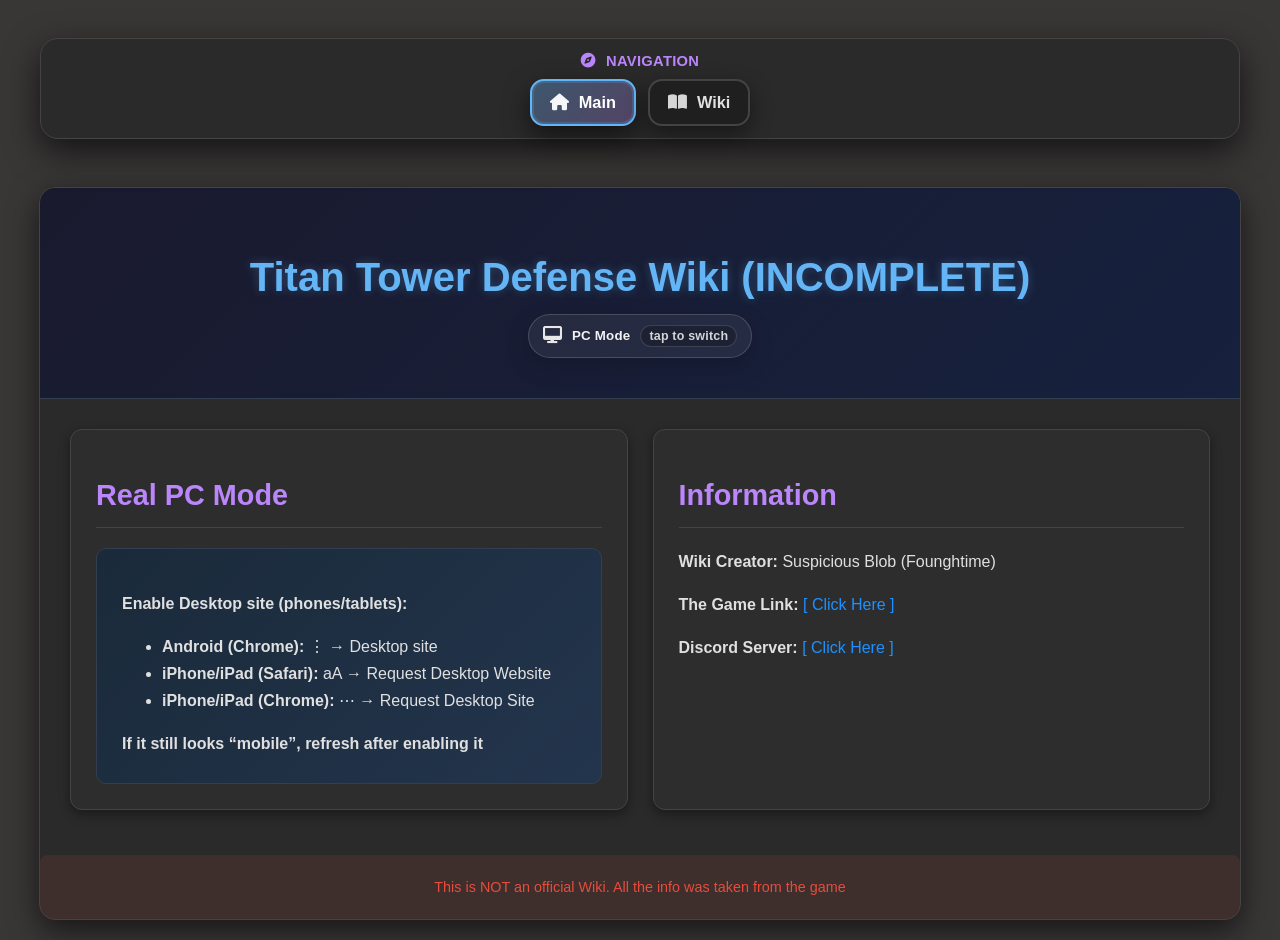
==== index.html @ 8ff45e08 "Update index.html" ====
<!DOCTYPE html>
<html lang="en">
<head>
  <meta charset="UTF-8">
  <meta id="viewport-meta" name="viewport" content="width=device-width, initial-scale=1.0, maximum-scale=5.0, user-scalable=yes">
  <meta name="description" content="Titan Tower Defense Wiki by Suspicious Blob">
  <title>Titan Tower Defense Wiki</title>

  <link rel="stylesheet" href="./assets/nav.css">
  <link rel="stylesheet" href="https://cdnjs.cloudflare.com/ajax/libs/font-awesome/6.4.0/css/all.min.css">

  <script>
    (function () {
      try {
        var key = 'ttd_layout_mode';
        var saved = localStorage.getItem(key);

        if (!saved) {
          saved = 'pc';
          localStorage.setItem(key, 'pc');
        }

        if (saved === 'mobile') {
          document.documentElement.classList.add('mobile-mode');
        } else {
          document.documentElement.classList.remove('mobile-mode');
        }
      } catch (e) {}
    })();
  </script>

  <script async src="https://www.googletagmanager.com/gtag/js?id=G-JSCZMYRF35"></script>
  <script>
    window.dataLayer = window.dataLayer || [];
    function gtag(){dataLayer.push(arguments);}
    gtag('js', new Date());
    gtag('config', 'G-JSCZMYRF35');
  </script>

  <style>
    body {
      background: #393636;
      color: #e0e0e0;
      font-family: 'Segoe UI', Tahoma, Geneva, Verdana, sans-serif;
      margin: 0;
      padding: 20px;
    }

    .custom-container {
      max-width: 1200px;
      margin: 0 auto;
      background: #2a2a2a;
      border-radius: 16px;
      box-shadow: 0 10px 30px rgba(0, 0, 0, 0.6);
      overflow: hidden;
      border: 1px solid #444;
    }

    .custom-header {
      background: linear-gradient(135deg, #1a1a2e, #16213e);
      color: white;
      padding: 40px 30px;
      text-align: center;
      border-bottom: 1px solid #333f50;
    }

    .content-section {
      padding: 30px;
      display: grid;
      grid-template-columns: repeat(auto-fit, minmax(300px, 1fr));
      gap: 25px;
    }

    .card {
      background: #2d2d2d;
      border-radius: 12px;
      padding: 25px;
      box-shadow: 0 4px 12px rgba(0, 0, 0, 0.4);
      border: 1px solid #444;
      transition: transform 0.3s ease;
    }

    .card:hover {
      transform: translateY(-5px);
      box-shadow: 0 8px 20px rgba(0, 0, 0, 0.5);
    }

    h1.custom-title {
      font-size: 2.5rem;
      color: #64b5f6;
      text-shadow: 0 0 10px rgba(100, 181, 246, 0.3);
      margin-bottom: 10px;
    }

    .subtitle {
      color: #90a4ae;
      font-size: 1.2rem;
      margin-bottom: 25px;
    }

    h2.card-title {
      color: #bb86fc;
      font-size: 1.8rem;
      margin-bottom: 20px;
      padding-bottom: 15px;
      border-bottom: 1px solid #444;
      display: flex;
      align-items: center;
      gap: 10px;
    }

    .card-content { line-height: 1.7; }
    .card-content p { margin-bottom: 15px; }

    .highlight-box {
      background: linear-gradient(135deg, #1a2a3a, #23354d);
      padding: 25px;
      border-radius: 10px;
      margin: 25px 0 0;
      border: 1px solid #333f50;
    }

    .feature-list {
      list-style: none;
      padding-left: 0;
    }

    .feature-list li {
      padding: 12px 0 12px 35px;
      margin-bottom: 10px;
      position: relative;
      border-bottom: 1px dashed #444;
    }

    .feature-list li:before {
      content: "✓";
      position: absolute;
      left: 0;
      top: 50%;
      transform: translateY(-50%);
      width: 25px;
      height: 25px;
      background: #64b5f6;
      border-radius: 50%;
      display: flex;
      align-items: center;
      justify-content: center;
      color: white;
      font-weight: bold;
    }

    .footer {
      text-align: center;
      padding: 25px;
      background: #1a1a2e;
      color: #90a4ae;
      border-top: 1px solid #333f50;
    }

    .icon { font-size: 1.5rem; color: #64b5f6; }

    .disclaimer {
      color: #e74c3c;
      font-size: 0.9rem;
      text-align: center;
      margin-top: 15px;
      padding: 10px;
      background: rgba(231, 76, 60, 0.1);
      border-radius: 8px;
    }

    .mode-switch {
      margin-top: 14px;
      display: flex;
      justify-content: center;
      align-items: center;
    }

    .mode-toggle {
      appearance: none;
      border: 1px solid rgba(255,255,255,.16);
      background: rgba(255,255,255,.06);
      color: #f2f2f2;
      border-radius: 999px;
      padding: 10px 14px;
      cursor: pointer;
      display: inline-flex;
      align-items: center;
      gap: 10px;
      font-weight: 800;
      letter-spacing: .2px;
      transition: transform .12s ease, background .12s ease, border-color .12s ease;
      box-shadow: 0 8px 24px rgba(0,0,0,.18);
    }

    .mode-toggle i {
      font-size: 1.05rem;
      opacity: .95;
    }

    .mode-toggle:hover {
      background: rgba(255,255,255,.10);
      transform: translateY(-1px);
    }

    .mode-toggle:active {
      transform: translateY(0);
    }

    .mode-toggle:focus-visible {
      outline: 2px solid rgba(100,181,246,.55);
      outline-offset: 2px;
    }

    .mode-toggle .mode-label {
      font-weight: 900;
    }

    .mode-toggle .mode-badge {
      font-size: .78rem;
      font-weight: 900;
      padding: 3px 8px;
      border-radius: 999px;
      background: rgba(0,0,0,.22);
      border: 1px solid rgba(255,255,255,.14);
      color: rgba(242,242,242,.86);
      white-space: nowrap;
    }

    /* Синий активный стиль теперь только у Mobile Mode */
    html.mobile-mode .mode-toggle {
      background: rgba(100,181,246,.18);
      border-color: rgba(100,181,246,.55);
    }

    /* Mobile Mode */
    html.mobile-mode body {
      overflow-x: hidden !important;
      -webkit-overflow-scrolling: touch;
    }

    html.mobile-mode .custom-container {
      min-width: 0;
      width: 100%;
      max-width: 1200px;
    }

    /* PC Mode */
    html:not(.mobile-mode) body {
      overflow-x: auto !important;
      -webkit-overflow-scrolling: touch;
    }

    html:not(.mobile-mode) .custom-container {
      min-width: 1200px;
    }

    @media (max-width: 768px) {
      body { padding: 10px; }
      .custom-header { padding: 25px 20px; }
      .content-section { padding: 20px; grid-template-columns: 1fr; }
      h1.custom-title { font-size: 2rem; }
    }
  </style>
</head>

<body>
  <div id="site-nav"></div>

  <div class="custom-container">
    <header class="custom-header">
      <h1 class="custom-title">Titan Tower Defense Wiki (INCOMPLETE)</h1>

      <div class="mode-switch" id="mode-switch" aria-label="Layout mode switch">
        <button class="mode-toggle" id="mode-toggle" type="button" title="Toggle PC Mode / Mobile Mode" aria-pressed="false">
          <i class="fas fa-desktop" aria-hidden="true"></i>
          <span class="mode-label">PC Mode</span>
          <span class="mode-badge">tap to switch</span>
        </button>
      </div>
    </header>

    <div class="content-section">
      <div class="card">
        <h2 class="card-title">Real PC Mode</h2>
        <div class="card-content">
          <div class="highlight-box" style="margin-top:0;">
            <p><strong>Enable Desktop site (phones/tablets):</strong></p>
            <ul>
              <li><strong>Android (Chrome):</strong> ⋮ → Desktop site</li>
              <li><strong>iPhone/iPad (Safari):</strong> aA → Request Desktop Website</li>
              <li><strong>iPhone/iPad (Chrome):</strong> ⋯ → Request Desktop Site</li>
            </ul>
            <p style="margin:0;"><strong>If it still looks “mobile”, refresh after enabling it</strong></p>
          </div>
        </div>
      </div>

      <div class="card">
        <h2 class="card-title">Information</h2>
        <div class="card-content">
          <p><strong>Wiki Creator:</strong> Suspicious Blob (Founghtime)</p>
          <p><strong>The Game Link:</strong> <a href="https://www.roblox.com/games/14641667067/Titan-Tower-Defense" style="color: #1E90FF; text-decoration: none;">[ Click Here ]</a></p>
          <p><strong>Discord Server:</strong> <a href="https://discord.com/invite/titantd" style="color: #1E90FF; text-decoration: none;">[ Click Here ]</a></p>
        </div>
      </div>
    </div>

    <div class="disclaimer">
      <p>This is NOT an official Wiki. All the info was taken from the game</p>
    </div>
  </div>

  <script src="./assets/nav.js"></script>

  <script>
    (function () {
      const STORAGE_KEY = 'ttd_layout_mode';

      function applyMode(mode) {
        const isMobile = (mode === 'mobile');
        document.documentElement.classList.toggle('mobile-mode', isMobile);
      }

      function syncToggleUI() {
        const btn = document.getElementById('mode-toggle');
        if (!btn) return;

        const isMobile = document.documentElement.classList.contains('mobile-mode');
        btn.setAttribute('aria-pressed', isMobile ? 'true' : 'false');

        const icon = btn.querySelector('i');
        const label = btn.querySelector('.mode-label');

        if (icon) icon.className = isMobile ? 'fas fa-mobile-screen-button' : 'fas fa-desktop';
        if (label) label.textContent = isMobile ? 'Mobile Mode' : 'PC Mode';
      }

      const toggleBtn = document.getElementById('mode-toggle');

      if (toggleBtn) {
        toggleBtn.addEventListener('click', () => {
          const isMobile = document.documentElement.classList.contains('mobile-mode');
          const next = isMobile ? 'pc' : 'mobile';

          try {
            localStorage.setItem(STORAGE_KEY, next);
          } catch (e) {}

          applyMode(next);
          syncToggleUI();
          requestAnimationFrame(() => window.dispatchEvent(new Event('resize')));
        });
      }

      try {
        let saved = localStorage.getItem(STORAGE_KEY);

        if (!saved) {
          saved = 'pc';
          localStorage.setItem(STORAGE_KEY, 'pc');
        }

        applyMode(saved);
        syncToggleUI();
      } catch (e) {
        applyMode('pc');
        syncToggleUI();
      }
    })();
  </script>
</body>
</html>
---- assets/nav.css ----
.site-switch-panel{
  width:min(1200px, calc(100% - 40px));
  margin:18px auto 12px;
  padding:0;
  position:sticky;
  top:12px;
  z-index:2000;
  box-sizing:border-box;
}

.site-switch-panel-inner{
  background:#2a2a2a;
  border:1px solid #444;
  border-radius:18px;
  box-shadow:0 12px 34px rgba(0,0,0,.65);
  padding:14px 14px 12px;
}

.site-switch-panel-title{
  display:flex;
  align-items:center;
  justify-content:center;
  gap:10px;
  color:#bb86fc;
  font-weight:900;
  letter-spacing:.3px;
  margin-bottom:10px;
  text-transform:uppercase;
  font-size:.92rem;
}

.site-switchbar{
  display:flex;
  gap:12px;
  justify-content:center;
  flex-wrap:wrap;
}

.site-switch-btn{
  background:#1f1f1f;
  color:#e0e0e0;
  border:2px solid rgba(255,255,255,.16);
  border-radius:14px;
  padding:12px 18px;
  font-weight:900;
  font-size:1.02rem;
  display:inline-flex;
  align-items:center;
  gap:10px;
  box-shadow:0 8px 22px rgba(0,0,0,.45);
  transition:.15s transform,.15s background,.15s border,.15s box-shadow;
  user-select:none;
  text-decoration:none;
  touch-action:manipulation;
}

.site-switch-btn i{
  font-size:1.05rem;
  opacity:.95;
}

.site-switch-btn:hover{
  background:#2b2b2b;
  border-color:rgba(255,255,255,.26);
}

.site-switch-btn:active{
  transform:scale(.98);
}

.site-switch-btn.active{
  background:linear-gradient(135deg, rgba(100,181,246,.32), rgba(187,134,252,.28));
  border-color:#64b5f6;
  color:#fff;
  box-shadow:0 0 0 2px rgba(100,181,246,.20) inset, 0 10px 26px rgba(0,0,0,.55);
}

:root{
  --nav-gap: 16px;
}

.site-switch-panel{
  margin-bottom: var(--nav-gap) !important;
}

#site-nav + *{
  margin-top: var(--nav-gap) !important;
}

.nav-spacer{
  height: var(--nav-gap);
}

@media (max-width:520px){
  .site-switch-panel{
    padding:0 12px;
    top:8px;
  }

  .site-switch-btn{
    padding:10px 14px;
    font-size:.96rem;
    border-radius:13px;
  }
}
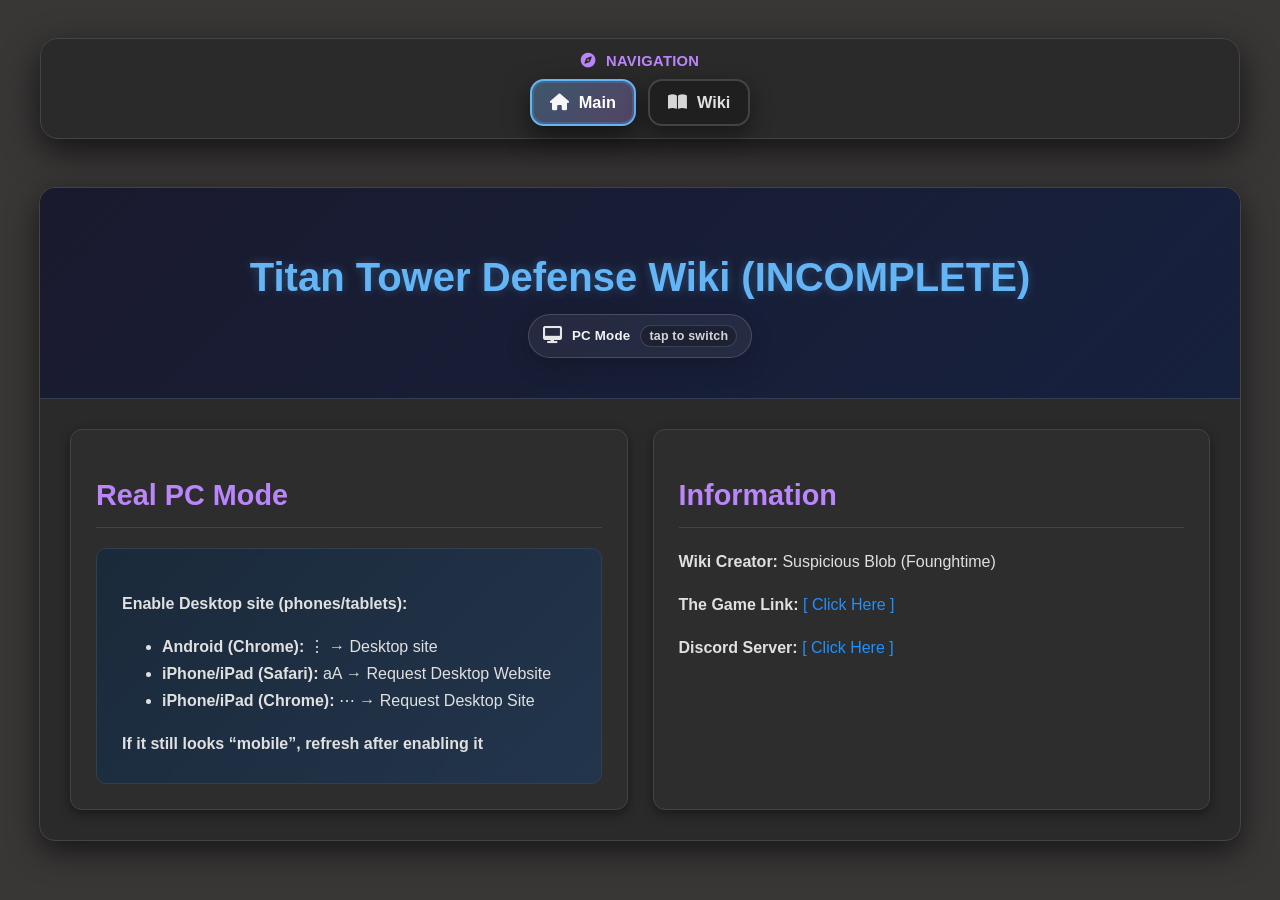
==== commit 6b1a5b6b: "Update index.html" ====
--- a/index.html
+++ b/index.html
@@ -227,11 +227,13 @@
       white-space: nowrap;
     }
 
-    /* Синий активный стиль теперь только у Mobile Mode */
+    /* Синий стиль только у Mobile Mode */
     html.mobile-mode .mode-toggle {
       background: rgba(100,181,246,.18);
       border-color: rgba(100,181,246,.55);
     }
+
+    /* PC Mode = ничего не делает, обычный режим */
 
     /* Mobile Mode */
     html.mobile-mode body {
@@ -243,16 +245,6 @@
       min-width: 0;
       width: 100%;
       max-width: 1200px;
-    }
-
-    /* PC Mode */
-    html:not(.mobile-mode) body {
-      overflow-x: auto !important;
-      -webkit-overflow-scrolling: touch;
-    }
-
-    html:not(.mobile-mode) .custom-container {
-      min-width: 1200px;
     }
 
     @media (max-width: 768px) {
@@ -306,9 +298,6 @@
       </div>
     </div>
 
-    <div class="disclaimer">
-      <p>This is NOT an official Wiki. All the info was taken from the game</p>
-    </div>
   </div>
 
   <script src="./assets/nav.js"></script>
@@ -318,8 +307,7 @@
       const STORAGE_KEY = 'ttd_layout_mode';
 
       function applyMode(mode) {
-        const isMobile = (mode === 'mobile');
-        document.documentElement.classList.toggle('mobile-mode', isMobile);
+        document.documentElement.classList.toggle('mobile-mode', mode === 'mobile');
       }
 
       function syncToggleUI() {
@@ -332,8 +320,13 @@
         const icon = btn.querySelector('i');
         const label = btn.querySelector('.mode-label');
 
-        if (icon) icon.className = isMobile ? 'fas fa-mobile-screen-button' : 'fas fa-desktop';
-        if (label) label.textContent = isMobile ? 'Mobile Mode' : 'PC Mode';
+        if (isMobile) {
+          if (icon) icon.className = 'fas fa-mobile-screen-button';
+          if (label) label.textContent = 'Mobile Mode';
+        } else {
+          if (icon) icon.className = 'fas fa-desktop';
+          if (label) label.textContent = 'PC Mode';
+        }
       }
 
       const toggleBtn = document.getElementById('mode-toggle');
@@ -341,13 +334,13 @@
       if (toggleBtn) {
         toggleBtn.addEventListener('click', () => {
           const isMobile = document.documentElement.classList.contains('mobile-mode');
-          const next = isMobile ? 'pc' : 'mobile';
+          const nextMode = isMobile ? 'pc' : 'mobile';
 
           try {
-            localStorage.setItem(STORAGE_KEY, next);
+            localStorage.setItem(STORAGE_KEY, nextMode);
           } catch (e) {}
 
-          applyMode(next);
+          applyMode(nextMode);
           syncToggleUI();
           requestAnimationFrame(() => window.dispatchEvent(new Event('resize')));
         });
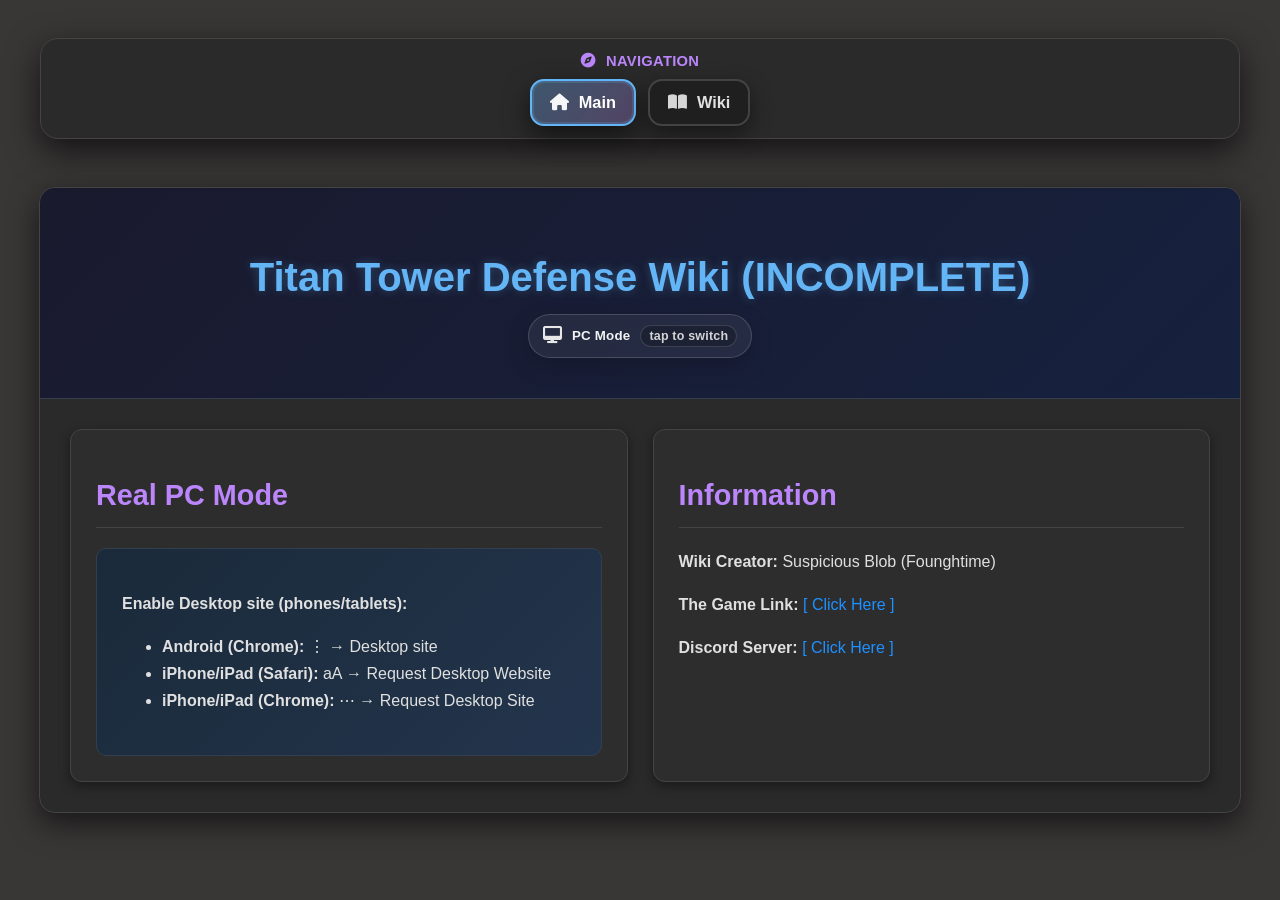
==== commit bce281cf: "Update index.html" ====
--- a/index.html
+++ b/index.html
@@ -6,6 +6,7 @@
   <meta name="description" content="Titan Tower Defense Wiki by Suspicious Blob">
   <title>Titan Tower Defense Wiki</title>
 
+  <link rel="icon" href="./favicon.png">
   <link rel="stylesheet" href="./assets/nav.css">
   <link rel="stylesheet" href="https://cdnjs.cloudflare.com/ajax/libs/font-awesome/6.4.0/css/all.min.css">
 
@@ -283,7 +284,6 @@
               <li><strong>iPhone/iPad (Safari):</strong> aA → Request Desktop Website</li>
               <li><strong>iPhone/iPad (Chrome):</strong> ⋯ → Request Desktop Site</li>
             </ul>
-            <p style="margin:0;"><strong>If it still looks “mobile”, refresh after enabling it</strong></p>
           </div>
         </div>
       </div>
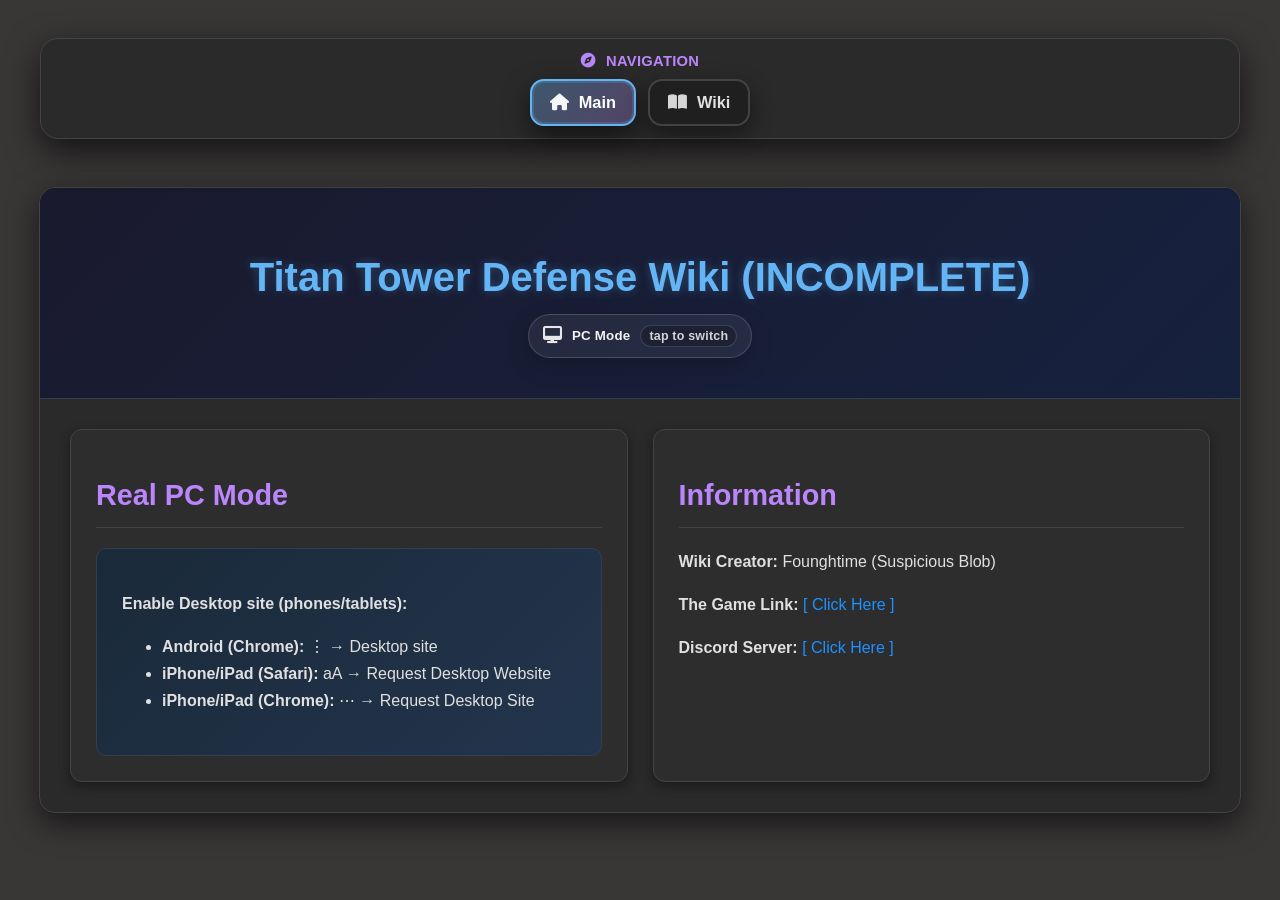
==== commit fbbb29e3: "Update index.html" ====
--- a/index.html
+++ b/index.html
@@ -291,7 +291,7 @@
       <div class="card">
         <h2 class="card-title">Information</h2>
         <div class="card-content">
-          <p><strong>Wiki Creator:</strong> Suspicious Blob (Founghtime)</p>
+          <p><strong>Wiki Creator:</strong> Founghtime (Suspicious Blob)</p>
           <p><strong>The Game Link:</strong> <a href="https://www.roblox.com/games/14641667067/Titan-Tower-Defense" style="color: #1E90FF; text-decoration: none;">[ Click Here ]</a></p>
           <p><strong>Discord Server:</strong> <a href="https://discord.com/invite/titantd" style="color: #1E90FF; text-decoration: none;">[ Click Here ]</a></p>
         </div>
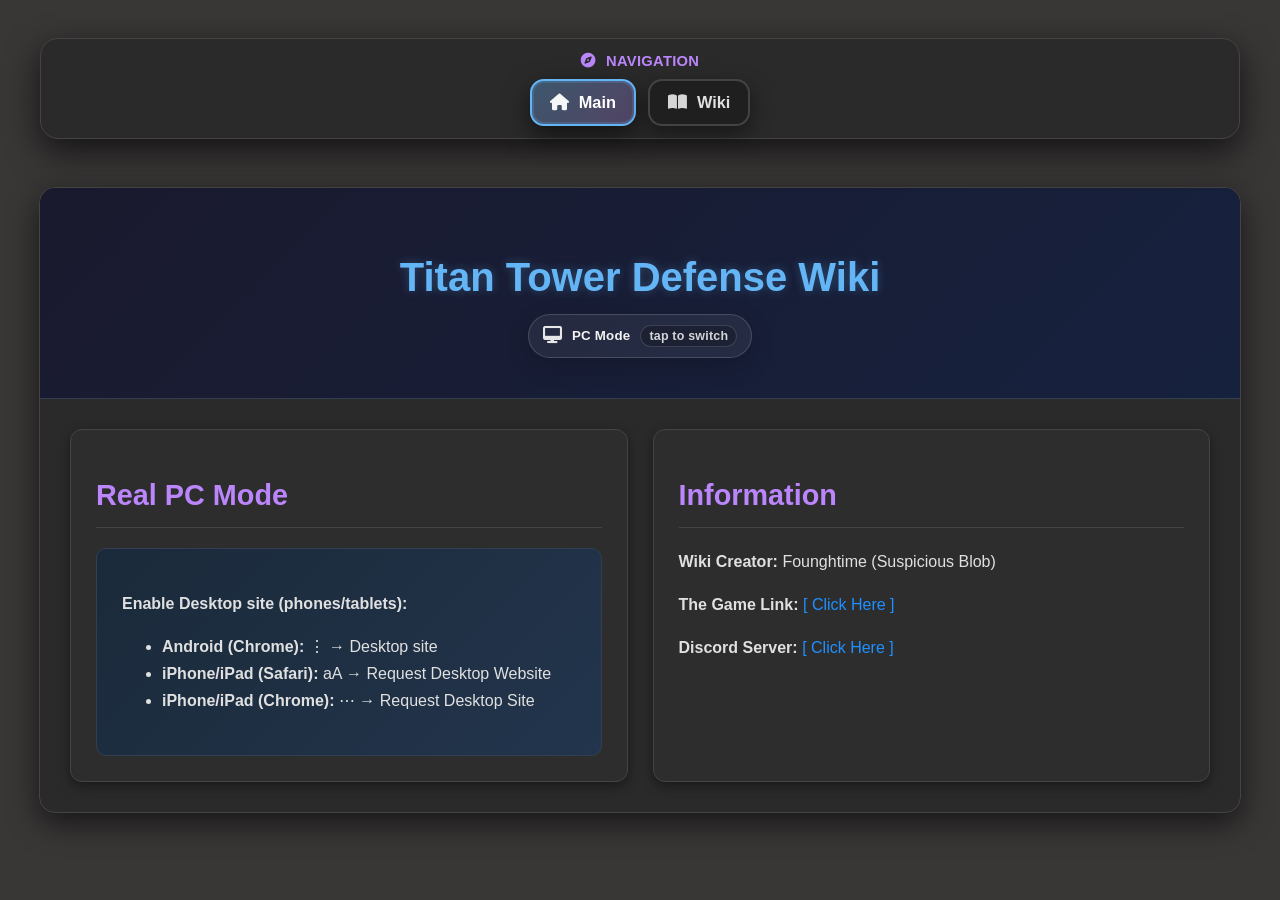
==== commit 384eb442: "Update index.html" ====
--- a/index.html
+++ b/index.html
@@ -1,6 +1,15 @@
 <!DOCTYPE html>
 <html lang="en">
 <head>
+  <!-- Google tag (gtag.js) -->
+  <script async src="https://www.googletagmanager.com/gtag/js?id=G-522HH13SN2"></script>
+  <script>
+    window.dataLayer = window.dataLayer || [];
+    function gtag(){dataLayer.push(arguments);}
+    gtag('js', new Date());
+
+    gtag('config', 'G-522HH13SN2');
+  </script>
   <meta charset="UTF-8">
   <meta id="viewport-meta" name="viewport" content="width=device-width, initial-scale=1.0, maximum-scale=5.0, user-scalable=yes">
   <meta name="description" content="Titan Tower Defense Wiki by Suspicious Blob">
@@ -262,7 +271,7 @@
 
   <div class="custom-container">
     <header class="custom-header">
-      <h1 class="custom-title">Titan Tower Defense Wiki (INCOMPLETE)</h1>
+      <h1 class="custom-title">Titan Tower Defense Wiki</h1>
 
       <div class="mode-switch" id="mode-switch" aria-label="Layout mode switch">
         <button class="mode-toggle" id="mode-toggle" type="button" title="Toggle PC Mode / Mobile Mode" aria-pressed="false">
